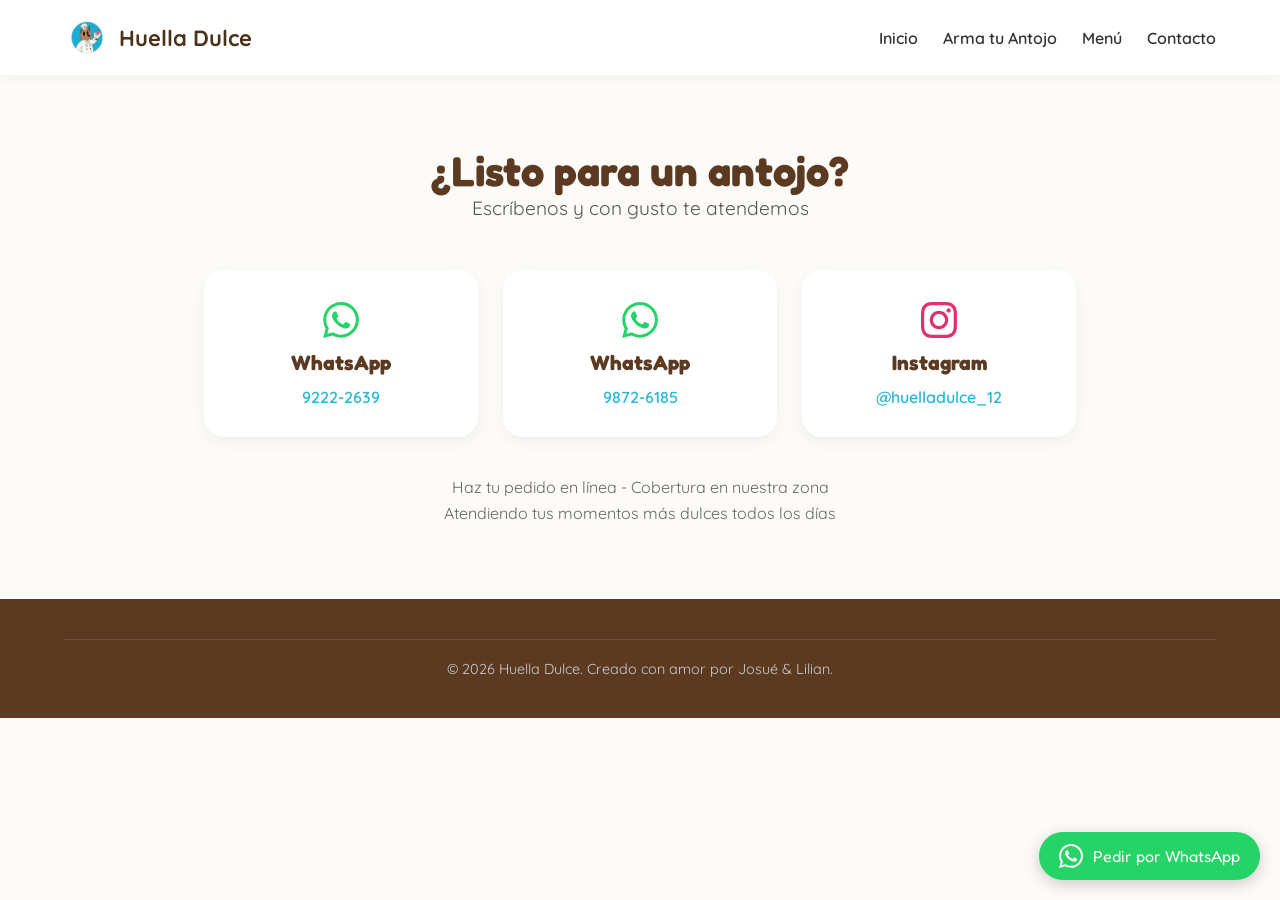
==== contacto.html @ 3b439a79 "Actualizacion: nuevos html separados, script y css, pagina responsiva y con menu de hamburguesa" ====
<!DOCTYPE html>
<html lang="es">
<head>
    <meta charset="UTF-8">
    <meta name="viewport" content="width=device-width, initial-scale=1.0">
    <title>Contacto - Huella Dulce</title>
    <meta name="description" content="Contacta a Huella Dulce por WhatsApp o Instagram y haz tu pedido de postres caseros.">
    <link rel="preconnect" href="https://fonts.googleapis.com">
    <link rel="preconnect" href="https://fonts.gstatic.com" crossorigin>
    <link href="https://fonts.googleapis.com/css2?family=Fredoka:wght@300..700&family=Quicksand:wght@300..700&display=swap" rel="stylesheet">
    <link rel="stylesheet" href="style.css">
</head>
<body>

    <a href="https://wa.me/50492222639?text=Hola,%20quiero%20hacer%20un%20pedido%20en%20Huella%20Dulce" target="_blank" class="whatsapp-float">
        <svg class="whatsapp-icon-svg" viewBox="0 0 24 24"><path d="M.057 24l1.687-6.163c-1.041-1.804-1.588-3.849-1.587-5.946.003-6.556 5.338-11.891 11.893-11.891 3.181.001 6.167 1.24 8.413 3.488 2.245 2.248 3.481 5.236 3.48 8.414-.003 6.557-5.338 11.892-11.893 11.892-1.99-.001-3.951-.5-5.688-1.448l-6.305 1.654zm6.597-3.807c1.676.995 3.276 1.591 5.392 1.592 5.448 0 9.886-4.434 9.889-9.885.002-5.462-4.415-9.89-9.881-9.892-5.452 0-9.887 4.434-9.889 9.884-.001 2.225.651 3.891 1.746 5.634l-.999 3.648 3.742-.981zm11.387-5.464c-.074-.124-.272-.198-.57-.347-.297-.149-1.758-.868-2.031-.967-.272-.099-.47-.149-.669.149-.198.297-.768.967-.941 1.165-.173.198-.347.223-.644.074-.297-.149-1.255-.462-2.39-1.475-.883-.788-1.48-1.761-1.653-2.059-.173-.297-.018-.458.13-.606.134-.133.297-.347.446-.521.151-.172.2-.296.3-.495.099-.198.05-.372-.025-.521-.075-.148-.669-1.611-.916-2.206-.242-.579-.487-.501-.669-.51l-.57-.01c-.198 0-.52.074-.792.372s-1.04 1.016-1.04 2.479 1.065 2.876 1.213 3.074c.149.198 2.096 3.2 5.076 4.487.709.306 1.263.489 1.694.626.712.226 1.36.194 1.872.118.571-.085 1.758-.719 2.006-1.413.248-.695.248-1.29.173-1.414z"/></svg>
        <span>Pedir por WhatsApp</span>
    </a>

   <header>
        <div class="logo-container">
            <img src="img/laHuellaDulce-Photoroom.png" alt="Logo Huella Dulce" class="logo-img">
            <span class="logo-texto">Huella Dulce</span>
        </div>

        <!-- Botón de Menú Hamburguesa (Va DENTRO del header, justo aquí) -->
        <button class="menu-toggle" id="menuToggle" aria-label="Abrir menú">
            ☰
        </button>

        <!-- Menú de navegación -->
        <nav id="navMenu">
            <ul>
                <li><a href="index.html">Inicio</a></li>
                <li><a href="personaliza.html">Arma tu Antojo</a></li>
                <li><a href="menu.html">Menú</a></li>
                <li><a href="contacto.html">Contacto</a></li>
            </ul>
        </nav>
    </header>

    <section class="contacto-section">
        <h2>¿Listo para un antojo?</h2>
        <p class="menu-subtitle">Escríbenos y con gusto te atendemos</p>

        <div class="contacto-cards">
            <a href="https://wa.me/50492222639?text=Hola,%20quiero%20hacer%20un%20pedido%20en%20Huella%20Dulce" target="_blank" class="contacto-card">
                <span class="contacto-icono">
                    <svg style="width:36px;height:36px;fill:#25d366;" viewBox="0 0 24 24"><path d="M.057 24l1.687-6.163c-1.041-1.804-1.588-3.849-1.587-5.946.003-6.556 5.338-11.891 11.893-11.891 3.181.001 6.167 1.24 8.413 3.488 2.245 2.248 3.481 5.236 3.48 8.414-.003 6.557-5.338 11.892-11.893 11.892-1.99-.001-3.951-.5-5.688-1.448l-6.305 1.654zm6.597-3.807c1.676.995 3.276 1.591 5.392 1.592 5.448 0 9.886-4.434 9.889-9.885.002-5.462-4.415-9.89-9.881-9.892-5.452 0-9.887 4.434-9.889 9.884-.001 2.225.651 3.891 1.746 5.634l-.999 3.648 3.742-.981zm11.387-5.464c-.074-.124-.272-.198-.57-.347-.297-.149-1.758-.868-2.031-.967-.272-.099-.47-.149-.669.149-.198.297-.768.967-.941 1.165-.173.198-.347.223-.644.074-.297-.149-1.255-.462-2.39-1.475-.883-.788-1.48-1.761-1.653-2.059-.173-.297-.018-.458.13-.606.134-.133.297-.347.446-.521.151-.172.2-.296.3-.495.099-.198.05-.372-.025-.521-.075-.148-.669-1.611-.916-2.206-.242-.579-.487-.501-.669-.51l-.57-.01c-.198 0-.52.074-.792.372s-1.04 1.016-1.04 2.479 1.065 2.876 1.213 3.074c.149.198 2.096 3.2 5.076 4.487.709.306 1.263.489 1.694.626.712.226 1.36.194 1.872.118.571-.085 1.758-.719 2.006-1.413.248-.695.248-1.29.173-1.414z"/></svg>
                </span>
                <h3>WhatsApp</h3>
                <p>9222-2639</p>
            </a>
            <a href="https://wa.me/50498726185?text=Hola,%20quiero%20hacer%20un%20pedido%20en%20Huella%20Dulce" target="_blank" class="contacto-card">
                <span class="contacto-icono">
                    <svg style="width:36px;height:36px;fill:#25d366;" viewBox="0 0 24 24"><path d="M.057 24l1.687-6.163c-1.041-1.804-1.588-3.849-1.587-5.946.003-6.556 5.338-11.891 11.893-11.891 3.181.001 6.167 1.24 8.413 3.488 2.245 2.248 3.481 5.236 3.48 8.414-.003 6.557-5.338 11.892-11.893 11.892-1.99-.001-3.951-.5-5.688-1.448l-6.305 1.654zm6.597-3.807c1.676.995 3.276 1.591 5.392 1.592 5.448 0 9.886-4.434 9.889-9.885.002-5.462-4.415-9.89-9.881-9.892-5.452 0-9.887 4.434-9.889 9.884-.001 2.225.651 3.891 1.746 5.634l-.999 3.648 3.742-.981zm11.387-5.464c-.074-.124-.272-.198-.57-.347-.297-.149-1.758-.868-2.031-.967-.272-.099-.47-.149-.669.149-.198.297-.768.967-.941 1.165-.173.198-.347.223-.644.074-.297-.149-1.255-.462-2.39-1.475-.883-.788-1.48-1.761-1.653-2.059-.173-.297-.018-.458.13-.606.134-.133.297-.347.446-.521.151-.172.2-.296.3-.495.099-.198.05-.372-.025-.521-.075-.148-.669-1.611-.916-2.206-.242-.579-.487-.501-.669-.51l-.57-.01c-.198 0-.52.074-.792.372s-1.04 1.016-1.04 2.479 1.065 2.876 1.213 3.074c.149.198 2.096 3.2 5.076 4.487.709.306 1.263.489 1.694.626.712.226 1.36.194 1.872.118.571-.085 1.758-.719 2.006-1.413.248-.695.248-1.29.173-1.414z"/></svg>
                </span>
                <h3>WhatsApp</h3>
                <p>9872-6185</p>
            </a>
            <a href="https://instagram.com/huelladulce_12" target="_blank" class="contacto-card">
                <span class="contacto-icono">
                    <svg style="width:36px;height:36px;fill:#e1306c;" viewBox="0 0 24 24"><path d="M12 2.163c3.204 0 3.584.012 4.85.07 3.252.148 4.771 1.691 4.919 4.919.058 1.265.069 1.645.069 4.849 0 3.205-.012 3.584-.069 4.849-.149 3.225-1.664 4.771-4.919 4.919-1.266.058-1.644.07-4.85.07-3.204 0-3.584-.012-4.849-.07-3.26-.149-4.771-1.699-4.919-4.92-.058-1.265-.07-1.644-.07-4.849 0-3.204.013-3.583.07-4.849.149-3.227 1.664-4.771 4.919-4.919 1.266-.057 1.645-.069 4.849-.069zm0-2.163c-3.259 0-3.667.014-4.947.072-4.358.2-6.78 2.618-6.98 6.98-.059 1.281-.073 1.689-.073 4.948 0 3.259.014 3.668.072 4.948.2 4.358 2.618 6.78 6.98 6.98 1.281.058 1.689.072 4.948.072 3.259 0 3.668-.014 4.948-.072 4.354-.2 6.782-2.618 6.979-6.98.059-1.28.073-1.689.073-4.948 0-3.259-.014-3.667-.072-4.947-.196-4.354-2.617-6.78-6.979-6.98-1.281-.059-1.69-.073-4.949-.073zm0 5.838c-3.403 0-6.162 2.759-6.162 6.162s2.759 6.163 6.162 6.163 6.162-2.759 6.162-6.163c0-3.403-2.759-6.162-6.162-6.162zm0 10.162c-2.209 0-4-1.79-4-4 0-2.209 1.791-4 4-4s4 1.791 4 4c0 2.21-1.791 4-4 4zm6.406-11.845c-.796 0-1.441.645-1.441 1.44s.645 1.44 1.441 1.44c.795 0 1.439-.645 1.439-1.44s-.644-1.44-1.439-1.44z"/></svg>
                </span>
                <h3>Instagram</h3>
                <p>@huelladulce_12</p>
            </a>
        </div>

        <div class="contacto-extra">
            <p>Haz tu pedido en línea - Cobertura en nuestra zona</p>
            <p>Atendiendo tus momentos más dulces todos los días</p>
        </div>
    </section>

    <footer>
        <div class="copyright">
            <p>&copy; 2026 Huella Dulce. Creado con amor por Josué & Lilian.</p>
        </div>
    </footer>

    <script src="script.js"></script>
</body>
</html>
---- style.css ----
:root {
    --azul-turquesa: #29b6d7;
    --azul-claro: #e6f7fa;
    --marron-chocolate: #5c3a21;
    --rosa-dona: #ff9ebb;
    --blanco-crema: #fdfbf7;
    --texto-oscuro: #333333;
}

* {
    margin: 0;
    padding: 0;
    box-sizing: border-box;
}

body {
    font-family: 'Quicksand', sans-serif;
    background-color: var(--blanco-crema);
    color: var(--texto-oscuro);
    scroll-behavior: smooth;
}

h1, h2, h3 {
    font-family: 'Fredoka', sans-serif;
    color: var(--marron-chocolate);
}

a {
    text-decoration: none;
    color: inherit;
}

li {
    list-style: none;
}

.btn-rosa {
    background-color: var(--rosa-dona);
    color: white;
    padding: 12px 25px;
    border-radius: 50px;
    font-family: 'Fredoka', sans-serif;
    font-size: 1.1rem;
    border: none;
    cursor: pointer;
    transition: transform 0.2s, background-color 0.2s;
    display: inline-block;
}

.btn-rosa:hover {
    transform: scale(1.05);
    background-color: #ff85a7;
}

.btn-outline {
    border: 2px solid var(--azul-turquesa);
    color: var(--azul-turquesa);
    padding: 10px 23px;
    border-radius: 50px;
    font-family: 'Fredoka', sans-serif;
    font-size: 1.1rem;
    display: inline-block;
    transition: all 0.2s;
}

.btn-outline:hover {
    background-color: var(--azul-turquesa);
    color: white;
}

.ver-mas {
    display: block;
    width: fit-content;
    margin: 40px auto 0;
}

/* =========================================================
   CORRECCIÓN DEL HEADER Y MENÚ HAMBURGUESA
   ========================================================= */

header {
    display: flex;
    justify-content: space-between;
    align-items: center;
    padding: 15px 5%;
    background-color: #ffffff;
    box-shadow: 0 2px 10px rgba(0,0,0,0.05);
    position: relative;
}

.logo-container {
    display: flex;
    align-items: center;
    gap: 10px;
}

.logo-img {
    width: 45px;
    height: 45px;
    object-fit: contain;
}

.logo-texto {
    font-size: 22px;
    font-weight: bold;
    color: #4a3319;
}

/* El menú de navegación normal en computadoras */
header nav ul {
    display: flex;
    list-style: none;
    gap: 25px;
    margin: 0;
    padding: 0;
}

header nav ul li a {
    text-decoration: none;
    color: #333;
    font-weight: 600;
    transition: color 0.2s;
}

header nav ul li a:hover {
    color: #e67e22; /* O el color rosado/principal de tu marca */
}

/* POR DEFECTO EN PC: El botón de hamburguesa se oculta por completo */
.menu-toggle {
    display: none;
}

/* =========================================================
   CUANDO LA PANTALLA ES DE CELULAR (Menor o igual a 768px)
   ========================================================= */
@media (max-width: 768px) {
    .menu-toggle {
        display: block; /* Aparece solo en celulares */
        background: none;
        border: none;
        font-size: 26px;
        cursor: pointer;
        color: #333;
    }

    /* Se oculta el menú horizontal de la PC */
    header nav {
        display: none;
        position: absolute;
        top: 100%;
        left: 0;
        width: 100%;
        background: #ffffff;
        box-shadow: 0 10px 20px rgba(0,0,0,0.1);
        padding: 20px;
        z-index: 1000;
    }

    /* Cuando JavaScript activa la clase, el menú se despliega verticalmente */
    header nav.active {
        display: block;
    }

    header nav ul {
        flex-direction: column;
        align-items: center;
        gap: 15px;
    }
}

/* --- HERO --- */
.hero {
    display: flex;
    align-items: center;
    justify-content: space-between;
    padding: 60px 5%;
    max-width: 1200px;
    margin: 0 auto;
    gap: 50px;
}

.hero-texto {
    flex: 1;
}

.hero-texto h1 {
    font-size: 3.5rem;
    line-height: 1.2;
    margin-bottom: 20px;
}

.hero-texto p {
    font-size: 1.3rem;
    margin-bottom: 30px;
    color: #666;
}

.hero-botones {
    display: flex;
    gap: 15px;
    flex-wrap: wrap;
}

.hero-imagen {
    flex: 1;
    display: flex;
    justify-content: center;
}

.hero-imagen img {
    width: 100%;
    max-width: 450px;
    height: 400px;
    object-fit: cover;
    border-radius: 30px;
    box-shadow: 0 10px 25px rgba(0,0,0,0.1);
}

/* --- TEASER (inicio) --- */
.teaser-section {
    background-color: var(--azul-claro);
    padding: 70px 5%;
    text-align: center;
}

.teaser-section h2 {
    font-size: 2.5rem;
    margin-bottom: 10px;
}

.teaser-grid {
    display: grid;
    grid-template-columns: repeat(auto-fit, minmax(200px, 1fr));
    gap: 25px;
    max-width: 1100px;
    margin: 40px auto 0;
}

.teaser-card {
    background: white;
    border-radius: 20px;
    padding: 15px;
    box-shadow: 0 5px 15px rgba(0,0,0,0.05);
    transition: transform 0.3s;
}

.teaser-card:hover {
    transform: translateY(-8px);
}

.teaser-card img {
    width: 100%;
    height: 150px;
    object-fit: cover;
    border-radius: 15px;
    margin-bottom: 12px;
}

.teaser-card h3 {
    font-size: 1.3rem;
}

.teaser-card p {
    color: var(--azul-turquesa);
    font-weight: 600;
}

/* --- CTA personaliza (inicio) --- */
.cta-personaliza {
    max-width: 1000px;
    margin: 0 auto;
    padding: 70px 5%;
    display: flex;
    align-items: center;
    justify-content: space-between;
    gap: 30px;
    flex-wrap: wrap;
}

.cta-texto h2 {
    font-size: 2.2rem;
    margin-bottom: 15px;
}

.cta-texto p {
    color: #555;
    font-size: 1.1rem;
    margin-bottom: 20px;
    max-width: 500px;
}

.cta-emoji {
    font-size: 5rem;
}

/* --- MENÚ / TIENDA --- */
.menu-section {
    background-color: var(--azul-claro);
    padding: 80px 5%;
    text-align: center;
}

.menu-section h2 {
    font-size: 2.8rem;
    margin-bottom: 15px;
}

.menu-subtitle {
    font-size: 1.2rem;
    margin-bottom: 50px;
    color: #555;
}

.menu-grid {
    display: grid;
    grid-template-columns: repeat(auto-fit, minmax(250px, 1fr));
    gap: 30px;
    max-width: 1200px;
    margin: 0 auto;
}

.menu-card {
    background-color: white;
    border-radius: 20px;
    padding: 20px;
    box-shadow: 0 5px 15px rgba(0,0,0,0.05);
    transition: transform 0.3s;
    display: flex;
    flex-direction: column;
    align-items: center;
    justify-content: space-between;
}

.menu-card:hover {
    transform: translateY(-10px);
}

.menu-card img {
    width: 100%;
    height: 200px;
    object-fit: cover;
    border-radius: 15px;
    margin-bottom: 20px;
}

.menu-card h3 {
    font-size: 1.6rem;
    margin-bottom: 5px;
}

.menu-card .precio {
    font-family: 'Fredoka', sans-serif;
    color: var(--azul-turquesa);
    font-size: 1.1rem;
    font-weight: 600;
    margin-bottom: 10px;
}

.menu-card p {
    font-size: 1rem;
    color: #666;
    line-height: 1.5;
    text-align: center;
    margin-bottom: 15px;
}

.btn-comprar {
    background-color: var(--azul-turquesa);
    color: white;
    padding: 8px 18px;
    border-radius: 20px;
    font-family: 'Fredoka', sans-serif;
    font-size: 0.95rem;
    border: none;
    cursor: pointer;
    transition: background-color 0.2s;
}

.btn-comprar:hover {
    background-color: #219ab5;
}

/* --- Extras (toppings y salsas) --- */
.extras-box {
    max-width: 700px;
    margin: 50px auto 0;
    background-color: white;
    border-radius: 20px;
    padding: 30px 40px;
    box-shadow: 0 5px 15px rgba(0,0,0,0.05);
    display: flex;
    justify-content: space-around;
    flex-wrap: wrap;
    gap: 20px;
    text-align: left;
}

.extras-col h4 {
    font-family: 'Fredoka', sans-serif;
    color: var(--marron-chocolate);
    margin-bottom: 10px;
    font-size: 1.2rem;
}

.extras-col ul li {
    color: #555;
    padding: 3px 0;
}

/* --- PÁGINA ARMA TU ANTOJO --- */
.personaliza-hero {
    text-align: center;
    padding: 60px 5% 20px;
}

.personaliza-hero h1 {
    font-size: 2.8rem;
    margin-bottom: 10px;
}

.customizer-wrap {
    max-width: 1150px;
    margin: 0 auto;
    padding: 20px 5% 80px;
    display: flex;
    gap: 40px;
    flex-wrap: wrap;
    justify-content: center;
    align-items: center;
}

/* --- VISTA 3D Y ESTÉTICA DE PLATO --- */
.customizer-3d {
    flex: 1;
    min-width: 300px;
    max-width: 450px;
    perspective: 1200px;
    text-align: center;
    background: white;
    padding: 30px;
    border-radius: 30px;
    box-shadow: 0 10px 30px rgba(92, 58, 33, 0.08);
}

.plate {
    position: relative;
    width: 280px;
    height: 280px;
    margin: 0 auto;
    transform-style: preserve-3d;
    transition: transform 0.15s ease-out;
    transform: rotateX(10deg) rotateY(0deg);
}

.plate-base {
    position: absolute;
    top: 50%;
    left: 50%;
    width: 280px;
    height: 280px;
    background: radial-gradient(circle at 50% 45%, #ffffff 55%, #f4f4f4 75%, #e2e2e2 100%);
    border-radius: 50%;
    box-shadow: 0 20px 35px rgba(92, 58, 33, 0.2), inset 0 0 0 6px #ffffff, inset 0 0 0 9px #dcdcdc;
    transform: translate(-50%, -50%) translateZ(-15px);
}

.preview-img-3d {
    position: absolute;
    top: 50%;
    left: 50%;
    width: 190px;
    height: 190px;
    object-fit: cover;
    border-radius: 50%;
    transform: translate(-50%, -50%) translateZ(15px);
    box-shadow: 0 10px 20px rgba(0,0,0,0.18);
    transition: opacity 0.25s ease;
}

.stickers {
    position: absolute;
    inset: 0;
    pointer-events: none;
}

.sticker {
    position: absolute;
    font-size: 1.6rem;
    opacity: 0;
    background: rgba(255, 255, 255, 0.9);
    padding: 4px 8px;
    border-radius: 12px;
    box-shadow: 0 4px 10px rgba(0,0,0,0.15);
    transform: translateZ(35px) scale(0.5);
    transition: opacity 0.25s ease, transform 0.25s ease;
}

.sticker.show {
    opacity: 1;
    transform: translateZ(35px) scale(1);
}

.sticker-fresa { top: 8%; left: 25%; }
.sticker-almendra { top: 12%; right: 18%; }
.sticker-chispitas { bottom: 12%; left: 18%; }
.sticker-oreo { bottom: 8%; right: 22%; }

.salsa-drip {
    position: absolute;
    inset: 0;
    border-radius: 50%;
    opacity: 0;
    transform: translateZ(20px);
    transition: opacity 0.25s ease;
    pointer-events: none;
}

.salsa-drip.show { opacity: 0.45; }

.salsa-dulce-visual { background: radial-gradient(circle at 50% 45%, transparent 35%, rgba(193, 122, 61, 0.8) 85%); }
.salsa-choco-visual { background: radial-gradient(circle at 50% 45%, transparent 35%, rgba(74, 43, 24, 0.85) 85%); }
.salsa-leche-visual { background: radial-gradient(circle at 50% 45%, transparent 35%, rgba(243, 229, 200, 0.9) 85%); }

.hint {
    margin-top: 20px;
    color: #777;
    font-size: 0.9rem;
}

/* --- PANEL DE OPCIONES --- */
.customizer-panel {
    flex: 1.2;
    min-width: 320px;
    background: white;
    padding: 35px;
    border-radius: 30px;
    box-shadow: 0 10px 30px rgba(92, 58, 33, 0.08);
}

.customizer-panel h3 {
    font-size: 1.2rem;
    margin: 22px 0 10px;
    color: var(--marron-chocolate);
}

.customizer-panel h3:first-child {
    margin-top: 0;
}

.base-selector {
    display: flex;
    flex-wrap: wrap;
    gap: 10px;
}

.base-btn {
    background-color: #faf8f5;
    border: 2px solid #eee;
    border-radius: 16px;
    padding: 10px 18px;
    font-family: 'Fredoka', sans-serif;
    font-size: 1rem;
    color: var(--marron-chocolate);
    cursor: pointer;
    transition: all 0.2s;
}

.base-btn:hover {
    border-color: var(--rosa-dona);
    background-color: #fff;
}

.base-btn.active {
    border-color: var(--azul-turquesa);
    background-color: var(--azul-claro);
    transform: translateY(-2px);
}

.variant-box {
    margin-top: 12px;
}

.variant-box.hidden {
    display: none;
}

.variant-box select {
    padding: 10px 15px;
    border-radius: 14px;
    border: 2px solid #eee;
    font-family: 'Quicksand', sans-serif;
    font-size: 0.95rem;
    width: 100%;
    outline: none;
    background-color: #faf8f5;
    color: var(--texto-oscuro);
}

.toppings-selector,
.salsa-selector {
    display: flex;
    flex-wrap: wrap;
    gap: 10px;
}

.topping-label {
    position: relative;
}

.topping-label input {
    position: absolute;
    opacity: 0;
    width: 1px;
    height: 1px;
}

.topping-label span {
    display: inline-block;
    background-color: #faf8f5;
    border: 2px solid #eee;
    border-radius: 20px;
    padding: 8px 16px;
    font-size: 0.9rem;
    cursor: pointer;
    transition: all 0.2s;
    color: var(--texto-oscuro);
}

.topping-label span:hover {
    border-color: var(--rosa-dona);
}

.topping-label input:checked + span {
    background-color: var(--rosa-dona);
    border-color: var(--rosa-dona);
    color: white;
}

.topping-label em {
    font-style: normal;
    opacity: 0.85;
}

.order-summary {
    margin-top: 25px;
    background-color: var(--azul-claro);
    border-radius: 16px;
    padding: 18px 20px;
}

.order-summary #summaryText {
    font-size: 0.95rem;
    color: #444;
    margin-bottom: 6px;
}

.order-summary .total {
    font-family: 'Fredoka', sans-serif;
    font-size: 1.4rem;
    color: var(--marron-chocolate);
}

.order-summary .total span {
    color: var(--azul-turquesa);
}

.btn-pedido-personalizado {
    margin-top: 20px;
    width: 100%;
    text-align: center;
}

/* --- SECCIÓN NOSOTROS --- */
.nosotros {
    display: flex;
    align-items: center;
    justify-content: space-between;
    padding: 80px 5%;
    max-width: 1200px;
    margin: 0 auto;
    gap: 50px;
}

.nosotros-imagen {
    flex: 1;
    display: flex;
    justify-content: center;
}

.nosotros-imagen img {
    width: 100%;
    max-width: 400px;
    height: 450px;
    object-fit: cover;
    border-radius: 30px;
    box-shadow: 0 10px 25px rgba(0,0,0,0.1);
}

.nosotros-texto {
    flex: 1;
}

.nosotros-texto h2 {
    font-size: 2.8rem;
    margin-bottom: 20px;
}

.nosotros-texto p {
    font-size: 1.15rem;
    line-height: 1.7;
    color: #444;
    margin-bottom: 15px;
}

/* --- PÁGINA CONTACTO --- */
.contacto-section {
    max-width: 1000px;
    margin: 0 auto;
    padding: 70px 5%;
    text-align: center;
}

.contacto-section h2 {
    font-size: 2.6rem;
}

.contacto-cards {
    display: grid;
    grid-template-columns: repeat(auto-fit, minmax(200px, 1fr));
    gap: 25px;
    margin-top: 40px;
}

.contacto-card {
    background-color: white;
    border-radius: 20px;
    padding: 30px 20px;
    box-shadow: 0 5px 15px rgba(0,0,0,0.05);
    transition: transform 0.2s;
    display: flex;
    flex-direction: column;
    align-items: center;
    gap: 10px;
}

.contacto-card:hover {
    transform: translateY(-8px);
}

.contacto-icono {
    width: 40px;
    height: 40px;
    display: flex;
    align-items: center;
    justify-content: center;
}

.contacto-card h3 {
    font-size: 1.3rem;
    margin-bottom: 2px;
}

.contacto-card p {
    color: var(--azul-turquesa);
    font-weight: 600;
}

.contacto-extra {
    margin-top: 40px;
    color: #666;
}

.contacto-extra p {
    margin: 6px 0;
}

/* --- FOOTER --- */
footer {
    background-color: var(--marron-chocolate);
    color: white;
    text-align: center;
    padding: 40px 5%;
}

footer h2 {
    color: var(--azul-turquesa);
    font-size: 2rem;
    margin-bottom: 15px;
}

.contacto-info {
    margin-bottom: 25px;
    font-size: 1.1rem;
    display: flex;
    flex-direction: column;
    align-items: center;
    gap: 10px;
}

.contacto-info p {
    margin: 0;
    display: flex;
    align-items: center;
    gap: 8px;
}

.footer-icon {
    width: 20px;
    height: 20px;
    fill: currentColor;
    vertical-align: middle;
}

.copyright {
    border-top: 1px solid rgba(255,255,255,0.1);
    padding-top: 20px;
    font-size: 0.9rem;
    color: #ccc;
}

/* --- Botón flotante de WhatsApp --- */
.whatsapp-float {
    position: fixed;
    bottom: 20px;
    right: 20px;
    background-color: #25d366;
    color: white;
    padding: 12px 20px;
    border-radius: 50px;
    font-family: 'Fredoka', sans-serif;
    box-shadow: 0 4px 15px rgba(0,0,0,0.2);
    z-index: 2000;
    display: flex;
    align-items: center;
    gap: 10px;
    transition: transform 0.2s;
}

.whatsapp-float:hover {
    transform: scale(1.05);
}

.whatsapp-icon-svg {
    width: 24px;
    height: 24px;
    fill: #ffffff;
}

@media (max-width: 768px) {
    header {
        flex-direction: column;
        gap: 15px;
    }
    .hero, .nosotros {
        flex-direction: column;
        text-align: center;
        padding: 40px 20px;
        gap: 30px;
    }
    .hero-texto h1 {
        font-size: 2.5rem;
    }
    .extras-box {
        flex-direction: column;
        text-align: center;
    }
    .cta-personaliza {
        flex-direction: column;
        text-align: center;
    }
    .customizer-wrap {
        flex-direction: column;
        align-items: center;
    }
    .customizer-3d {
    perspective: 1000px; /* Vital para darle profundidad real 3D */
}

.plate {
    transition: transform 0.1s ease-out;
    transform-style: preserve-3d;
    box-shadow: 0 20px 30px rgba(0,0,0,0.15); /* Sombra que acentúa el 3D */
}

.preview-img-3d {
    opacity: 1;
    transition: opacity 0.3s ease;
    /* Opcional: baja un poco la opacidad de la imagen base si tus stickers/salsas quedan por debajo, 
       oajusta el z-index de los elementos flotantes para que no queden tapados */
}
/* =========================================================
   ESTILOS RESPONSIVOS - HUELLA DULCE
   ========================================================= */

/* Estilos base generales para evitar desbordamientos */
* {
    box-sizing: border-box;
}

body {
    overflow-x: hidden;
}

/* 1. NAVEGACIÓN RESPONSIVA (Menú superior) */
header {
    display: flex;
    flex-wrap: wrap;
    justify-content: space-between;
    align-items: center;
    padding: 15px 5%;
}

header nav ul {
    display: flex;
    flex-wrap: wrap;
    gap: 15px;
    list-style: none;
    padding: 0;
    margin: 0;
}

/* 2. CONTENEDOR PRINCIPAL DEL ARMA TU ANTOJO (Responsivo en dos columnas o una en móvil) */
.customizer-wrap {
    display: flex;
    flex-wrap: wrap;
    justify-content: center;
    align-items: flex-start;
    gap: 30px;
    max-width: 1100px;
    margin: 40px auto;
    padding: 0 20px;
}

/* Vista previa 3D / Interactiva adaptable */
.customizer-3d {
    flex: 1;
    min-width: 280px;
    max-width: 400px;
    display: flex;
    flex-direction: column;
    align-items: center;
}

/* Panel de opciones adaptable */
.customizer-panel {
    flex: 1;
    min-width: 280px;
    max-width: 500px;
    background: #fff;
    padding: 25px;
    border-radius: 20px;
    box-shadow: 0 10px 30px rgba(0,0,0,0.08);
}

/* Selectores de base y toppings adaptables en filas o columnas fluidas */
.base-selector, .toppings-selector, .salsa-selector {
    display: flex;
    flex-wrap: wrap;
    gap: 10px;
    margin-bottom: 20px;
}

.base-btn {
    flex: 1;
    min-width: 110px;
    padding: 12px;
    text-align: center;
}

.topping-label {
    flex: 1;
    min-width: 130px;
    display: flex;
    align-items: center;
    gap: 8px;
    background: #f9f9f9;
    padding: 10px 12px;
    border-radius: 10px;
    cursor: pointer;
}

/* Botón flotante de WhatsApp adaptable para móviles */
.whatsapp-float {
    position: fixed;
    bottom: 20px;
    right: 20px;
    z-index: 1000;
    display: flex;
    align-items: center;
    gap: 8px;
    background: #25d366;
    color: white;
    padding: 10px 16px;
    border-radius: 50px;
    box-shadow: 0 4px 10px rgba(0,0,0,0.2);
    text-decoration: none;
    font-weight: bold;
    font-size: 14px;
}

/* 3. MEDIA QUERIES PARA PANTALLAS PEQUEÑAS (Móviles menores a 768px) */
@media (max-width: 768px) {
    header {
        flex-direction: column;
        text-align: center;
        gap: 15px;
    }

    header nav ul {
        justify-content: center;
        gap: 10px;
    }

    .customizer-wrap {
        flex-direction: column;
        align-items: center;
        margin: 20px auto;
    }

    .plate {
        width: 240px;
        height: 240px;
    }

    .personaliza-hero h1 {
        font-size: 28px;
    }

    .whatsapp-float span {
        display: none; /* En pantallas muy pequeñas de celular, deja solo el ícono flotante para ahorrar espacio */
    }
    
    .whatsapp-float {
        padding: 12px;
        border-radius: 50%;
    }
}
/* Por defecto, el botón de hamburguesa se oculta en pantallas grandes */
.menu-toggle {
    display: none;
    background: none;
    border: none;
    font-size: 28px;
    cursor: pointer;
    color: #333;
}

/* Estilos responsivos para móviles */
@media (max-width: 768px) {
    header {
        position: relative;
        justify-content: space-between;
    }

    .menu-toggle {
        display: block; /* Se muestra en celulares */
    }

    /* Ocultamos el menú por defecto en móviles */
    header nav {
        display: none;
        position: absolute;
        top: 100%;
        left: 0;
        width: 100%;
        background: #ffffff;
        box-shadow: 0 10px 20px rgba(0,0,0,0.1);
        padding: 20px;
        z-index: 100;
    }

    /* Clase que activaremos con JavaScript para mostrarlo */
    header nav.active {
        display: block;
    }

    header nav ul {
        flex-direction: column;
        align-items: center;
        gap: 15px;
    }
}



}
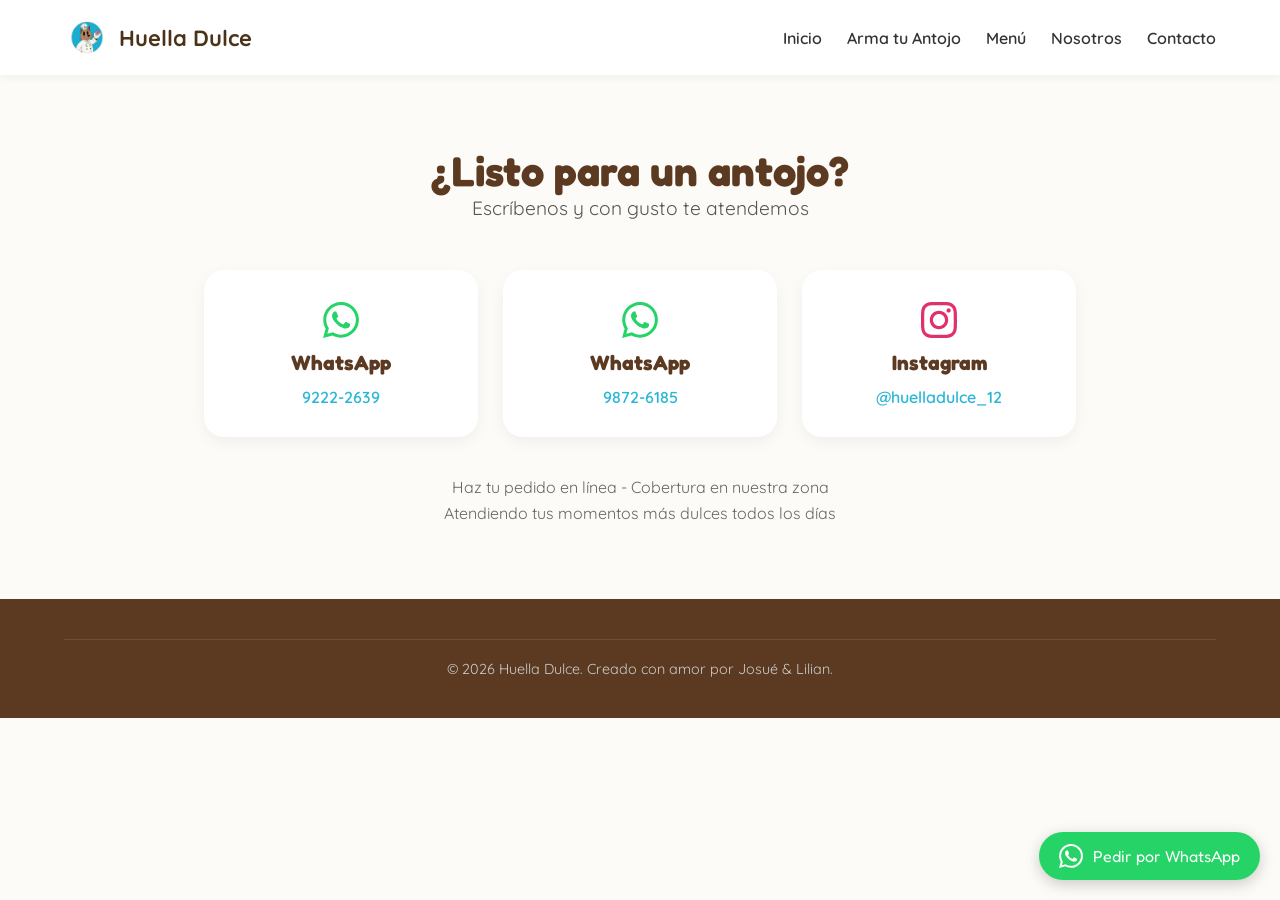
==== commit 049457cd: "Actualizacion: arrelgando apartado de Nosotros" ====
--- a/contacto.html
+++ b/contacto.html
@@ -17,7 +17,7 @@
         <span>Pedir por WhatsApp</span>
     </a>
 
-   <header>
+    <header>
         <div class="logo-container">
             <img src="img/laHuellaDulce-Photoroom.png" alt="Logo Huella Dulce" class="logo-img">
             <span class="logo-texto">Huella Dulce</span>
@@ -34,11 +34,11 @@
                 <li><a href="index.html">Inicio</a></li>
                 <li><a href="personaliza.html">Arma tu Antojo</a></li>
                 <li><a href="menu.html">Menú</a></li>
+                <li><a href="nosotros.html">Nosotros</a></li>
                 <li><a href="contacto.html">Contacto</a></li>
             </ul>
         </nav>
     </header>
-
     <section class="contacto-section">
         <h2>¿Listo para un antojo?</h2>
         <p class="menu-subtitle">Escríbenos y con gusto te atendemos</p>
--- a/style.css
+++ b/style.css
@@ -431,96 +431,119 @@
 }
 
 /* --- VISTA 3D Y ESTÉTICA DE PLATO --- */
+/* =========================================================
+   EFECTO 3D AVANZADO Y CAPAS DINÁMICAS
+   ========================================================= */
+
 .customizer-3d {
-    flex: 1;
-    min-width: 300px;
-    max-width: 450px;
-    perspective: 1200px;
-    text-align: center;
-    background: white;
-    padding: 30px;
-    border-radius: 30px;
-    box-shadow: 0 10px 30px rgba(92, 58, 33, 0.08);
+    perspective: 1200px; /* Profundidad tridimensional */
+    display: flex;
+    flex-direction: column;
+    align-items: center;
+    justify-content: center;
+    margin: 20px 0;
 }
 
 .plate {
     position: relative;
-    width: 280px;
-    height: 280px;
-    margin: 0 auto;
+    width: 300px;
+    height: 300px;
+    background: linear-gradient(145deg, #ffffff, #f0f0f0);
+    border-radius: 50%;
+    box-shadow: 0 20px 40px rgba(0,0,0,0.15), 
+                inset 0 2px 5px rgba(255,255,255,0.8),
+                inset 0 -5px 15px rgba(0,0,0,0.08);
+    display: flex;
+    align-items: center;
+    justify-content: center;
     transform-style: preserve-3d;
-    transition: transform 0.15s ease-out;
-    transform: rotateX(10deg) rotateY(0deg);
-}
-
-.plate-base {
-    position: absolute;
-    top: 50%;
-    left: 50%;
-    width: 280px;
-    height: 280px;
-    background: radial-gradient(circle at 50% 45%, #ffffff 55%, #f4f4f4 75%, #e2e2e2 100%);
-    border-radius: 50%;
-    box-shadow: 0 20px 35px rgba(92, 58, 33, 0.2), inset 0 0 0 6px #ffffff, inset 0 0 0 9px #dcdcdc;
-    transform: translate(-50%, -50%) translateZ(-15px);
+    transition: transform 0.1s ease-out;
 }
 
 .preview-img-3d {
-    position: absolute;
-    top: 50%;
-    left: 50%;
-    width: 190px;
-    height: 190px;
+    width: 82%;
+    height: 82%;
     object-fit: cover;
     border-radius: 50%;
-    transform: translate(-50%, -50%) translateZ(15px);
-    box-shadow: 0 10px 20px rgba(0,0,0,0.18);
-    transition: opacity 0.25s ease;
-}
-
-.stickers {
+    box-shadow: 0 8px 20px rgba(0,0,0,0.2);
+    transform: translateZ(20px); /* Eleva la foto del plato en el espacio 3D */
+}
+
+/* Capa contenedora de toppings 3D */
+.toppings-3d-layer {
     position: absolute;
     inset: 0;
+    transform-style: preserve-3d;
     pointer-events: none;
 }
 
+/* Estilo individual de cada ingrediente flotante 3D */
 .sticker {
     position: absolute;
-    font-size: 1.6rem;
+    transform: scale(0) translateZ(0px);
     opacity: 0;
-    background: rgba(255, 255, 255, 0.9);
-    padding: 4px 8px;
-    border-radius: 12px;
-    box-shadow: 0 4px 10px rgba(0,0,0,0.15);
-    transform: translateZ(35px) scale(0.5);
-    transition: opacity 0.25s ease, transform 0.25s ease;
-}
-
+    transition: all 0.4s cubic-bezier(0.175, 0.885, 0.32, 1.275);
+}
+
+.topping-badge {
+    display: flex;
+    align-items: center;
+    justify-content: center;
+    width: 42px;
+    height: 42px;
+    background: rgba(255, 255, 255, 0.95);
+    border-radius: 50%;
+    font-size: 22px;
+    box-shadow: 0 8px 16px rgba(0,0,0,0.25), 
+                0 2px 4px rgba(0,0,0,0.1);
+    border: 2px solid rgba(255,255,255,0.8);
+}
+
+/* Posiciones estratégicas distribuidas de forma natural sobre el plato */
+.sticker-fresa { top: 22%; left: 25%; }
+.sticker-almendra { top: 58%; left: 20%; }
+.sticker-chispitas { top: 28%; right: 22%; }
+.sticker-oreo { top: 62%; right: 25%; }
+
+/* Cuando el usuario selecciona el topping, se activa con un efecto "Pop" 3D */
 .sticker.show {
+    transform: scale(1) translateZ(45px); /* Salta hacia adelante en 3D */
     opacity: 1;
-    transform: translateZ(35px) scale(1);
-}
-
-.sticker-fresa { top: 8%; left: 25%; }
-.sticker-almendra { top: 12%; right: 18%; }
-.sticker-chispitas { bottom: 12%; left: 18%; }
-.sticker-oreo { bottom: 8%; right: 22%; }
-
+}
+
+/* SALSAS DINÁMICAS CON EFECTO DE RELIEVE 3D */
 .salsa-drip {
     position: absolute;
-    inset: 0;
+    inset: 25px;
     border-radius: 50%;
     opacity: 0;
-    transform: translateZ(20px);
-    transition: opacity 0.25s ease;
     pointer-events: none;
-}
-
-.salsa-drip.show { opacity: 0.45; }
-
-.salsa-dulce-visual { background: radial-gradient(circle at 50% 45%, transparent 35%, rgba(193, 122, 61, 0.8) 85%); }
-.salsa-choco-visual { background: radial-gradient(circle at 50% 45%, transparent 35%, rgba(74, 43, 24, 0.85) 85%); }
-.salsa-leche-visual { background: radial-gradient(circle at 50% 45%, transparent 35%, rgba(243, 229, 200, 0.9) 85%); }
+    transition: all 0.4s ease;
+    transform: translateZ(30px); /* Se sitúan flotando justo sobre la foto */
+    mix-blend-mode: multiply;
+}
+
+/* Estilo realista tipo almíbar/salsa derramada con brillos */
+.salsa-dulce-visual.show {
+    opacity: 0.85;
+    background: radial-gradient(circle, transparent 40%, rgba(212, 115, 33, 0.65) 75%),
+                linear-gradient(135deg, rgba(255,255,255,0.3), transparent);
+    box-shadow: inset 0 0 15px rgba(139, 69, 19, 0.4);
+}
+
+.salsa-choco-visual.show {
+    opacity: 0.9;
+    background: radial-gradient(circle, transparent 40%, rgba(77, 38, 4, 0.75) 75%),
+                linear-gradient(135deg, rgba(255,255,255,0.25), transparent);
+    box-shadow: inset 0 0 15px rgba(40, 20, 2, 0.5);
+}
+
+.salsa-leche-visual.show {
+    opacity: 0.85;
+    background: radial-gradient(circle, transparent 40%, rgba(255, 255, 240, 0.75) 75%),
+                linear-gradient(135deg, rgba(255,255,255,0.4), transparent);
+    box-shadow: inset 0 0 15px rgba(200, 200, 180, 0.4);
+}
 
 .hint {
     margin-top: 20px;
